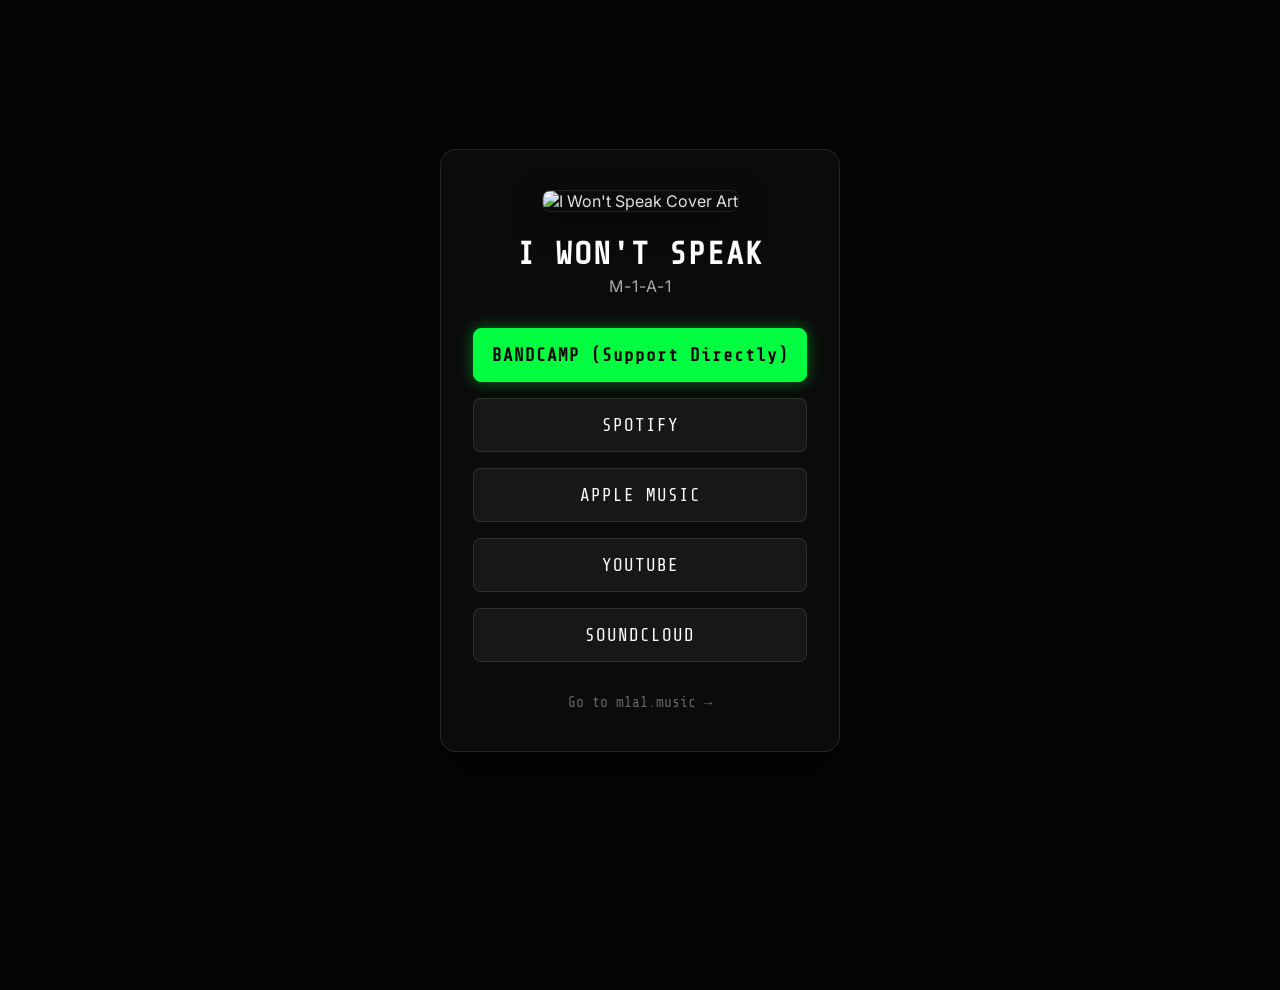
==== i-wont-speak/index.html @ 42a07173 "Add files via upload" ====
<!DOCTYPE html>
<html lang="en">
<head>
    <meta charset="UTF-8">
    <meta name="viewport" content="width=device-width, initial-scale=1.0">
    <meta name="description" content="Listen to I WON'T SPEAK by M-1-A-1">
    <title>M-1-A-1 - I WON'T SPEAK</title>
    <link rel="icon" type="image/png" href="../assets/favicon.png">
    <link href="https://fonts.googleapis.com/css2?family=Inter:wght@400;700;900&family=Share+Tech+Mono&display=swap" rel="stylesheet">
    <style>
        :root {
            --bg-color: #050505;
            --accent-color: #00ff41; /* Toxic Green */
            --text-color: #e0e0e0;
            --glass-bg: rgba(15, 15, 15, 0.7);
            --glass-border: rgba(255, 255, 255, 0.1);
        }

        * {
            margin: 0;
            padding: 0;
            box-sizing: border-box;
        }

        body {
            font-family: 'Inter', sans-serif;
            background-color: var(--bg-color);
            color: var(--text-color);
            min-height: 100vh;
            display: flex;
            align-items: center;
            justify-content: center;
            position: relative;
            padding: 2rem 0;
        }

        /* Blurred background of the cover art */
        .bg-blur {
            position: absolute;
            top: -10%;
            left: -10%;
            width: 120%;
            height: 120%;
            background-image: url('../assets/i-wont-speak.png');
            background-size: cover;
            background-position: center;
            filter: blur(40px) brightness(0.3);
            z-index: -1;
        }

        .smart-link-container {
            background: var(--glass-bg);
            backdrop-filter: blur(20px);
            -webkit-backdrop-filter: blur(20px);
            border: 1px solid var(--glass-border);
            border-radius: 16px;
            padding: 2.5rem 2rem;
            width: 90%;
            max-width: 400px;
            text-align: center;
            box-shadow: 0 25px 50px -12px rgba(0, 0, 0, 0.8);
            animation: fadeIn 0.8s ease-out;
        }

        .cover-art {
            width: 100%;
            max-width: 280px;
            border-radius: 8px;
            margin-bottom: 1.5rem;
            box-shadow: 0 10px 30px rgba(0, 0, 0, 0.5);
            border: 1px solid var(--glass-border);
        }

        h1 {
            font-family: 'Share Tech Mono', monospace;
            font-size: 2rem;
            color: #fff;
            margin-bottom: 0.25rem;
            letter-spacing: 2px;
        }

        h2 {
            font-size: 1rem;
            font-weight: 400;
            color: #aaa;
            margin-bottom: 2rem;
            letter-spacing: 1px;
        }

        .links-wrapper {
            display: flex;
            flex-direction: column;
            gap: 1rem;
        }

        .platform-btn {
            display: block;
            width: 100%;
            padding: 1rem;
            background: rgba(255, 255, 255, 0.05);
            color: #fff;
            text-decoration: none;
            font-family: 'Share Tech Mono', monospace;
            font-size: 1.1rem;
            border: 1px solid var(--glass-border);
            border-radius: 8px;
            transition: all 0.3s ease;
            letter-spacing: 1px;
            position: relative;
            overflow: hidden;
        }

        .platform-btn:hover {
            background: rgba(255, 255, 255, 0.1);
            border-color: var(--accent-color);
            transform: translateY(-2px);
            box-shadow: 0 5px 15px rgba(0, 255, 65, 0.1);
            color: var(--accent-color);
        }

        /* Glitch hover effect */
        .platform-btn::before {
            content: '';
            position: absolute;
            top: 0;
            left: -100%;
            width: 100%;
            height: 100%;
            background: linear-gradient(90deg, transparent, rgba(0, 255, 65, 0.1), transparent);
            transition: all 0.5s ease;
        }

        .platform-btn:hover::before {
            left: 100%;
        }

        .platform-btn-featured {
            background: var(--accent-color) !important;
            color: var(--bg-color) !important;
            border-color: var(--accent-color) !important;
            font-weight: 900;
            box-shadow: 0 0 15px rgba(0, 255, 65, 0.4);
        }

        .platform-btn-featured:hover {
            background: #00e03a !important;
            box-shadow: 0 0 25px rgba(0, 255, 65, 0.6);
            transform: translateY(-2px);
        }

        .footer-logo {
            margin-top: 2rem;
            font-family: 'Share Tech Mono', monospace;
            font-size: 0.9rem;
            color: #666;
            text-decoration: none;
            display: inline-block;
            transition: color 0.3s ease;
        }

        .footer-logo:hover {
            color: #fff;
        }

        @keyframes fadeIn {
            from { opacity: 0; transform: translateY(20px); }
            to { opacity: 1; transform: translateY(0); }
        }
    </style>
</head>
<body>
    <div class="bg-blur"></div>

    <div class="smart-link-container">
        <img src="../assets/i-wont-speak.png" alt="I Won't Speak Cover Art" class="cover-art">
        <h1>I WON'T SPEAK</h1>
        <h2>M-1-A-1</h2>

        <div class="links-wrapper">
            <a href="https://m1a1music.bandcamp.com/" target="_blank" rel="noopener noreferrer" class="platform-btn platform-btn-featured">BANDCAMP (Support Directly)</a>
            <!-- Replace the '#' below with the actual links once the song is live -->
            <a href="#" target="_blank" rel="noopener noreferrer" class="platform-btn">SPOTIFY</a>
            <a href="#" target="_blank" rel="noopener noreferrer" class="platform-btn">APPLE MUSIC</a>
            <a href="#" target="_blank" rel="noopener noreferrer" class="platform-btn">YOUTUBE</a>
            <a href="https://soundcloud.com/m1a1music" target="_blank" rel="noopener noreferrer" class="platform-btn">SOUNDCLOUD</a>
        </div>

        <a href="../index.html" class="footer-logo">Go to m1a1.music &rarr;</a>
    </div>
</body>
</html>
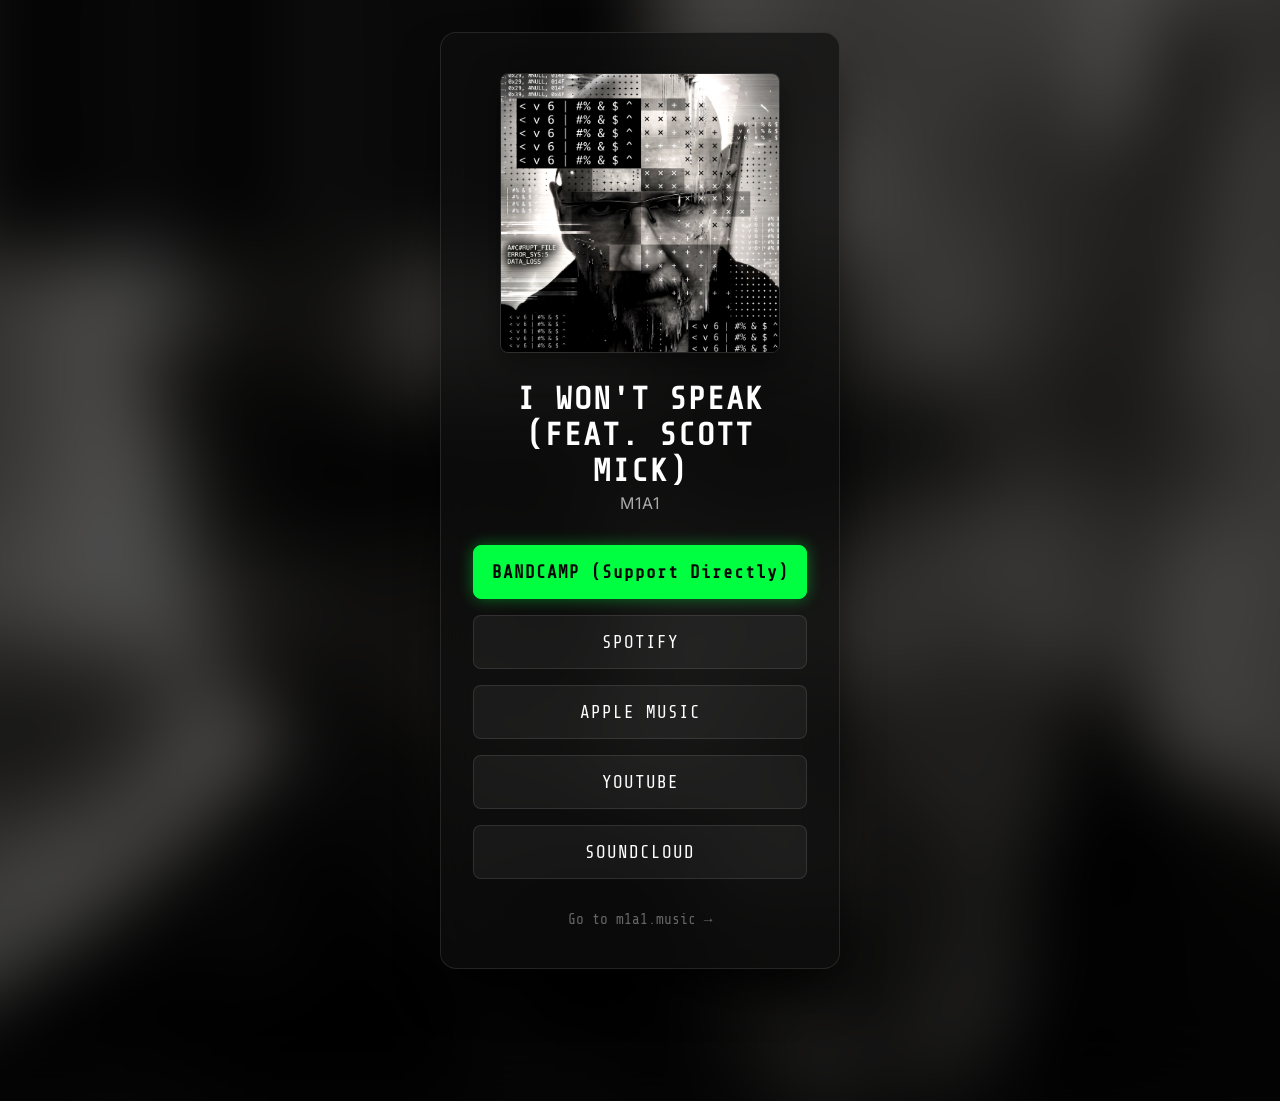
==== commit d45aa27f: "Add files via upload" ====
--- a/i-wont-speak/index.html
+++ b/i-wont-speak/index.html
@@ -3,8 +3,8 @@
 <head>
     <meta charset="UTF-8">
     <meta name="viewport" content="width=device-width, initial-scale=1.0">
-    <meta name="description" content="Listen to I WON'T SPEAK by M-1-A-1">
-    <title>M-1-A-1 - I WON'T SPEAK</title>
+    <meta name="description" content="Listen to I WON'T SPEAK by M1A1">
+    <title>M1A1 - I WON'T SPEAK</title>
     <link rel="icon" type="image/png" href="../assets/favicon.png">
     <link href="https://fonts.googleapis.com/css2?family=Inter:wght@400;700;900&family=Share+Tech+Mono&display=swap" rel="stylesheet">
     <style>
@@ -173,8 +173,8 @@
 
     <div class="smart-link-container">
         <img src="../assets/i-wont-speak.png" alt="I Won't Speak Cover Art" class="cover-art">
-        <h1>I WON'T SPEAK</h1>
-        <h2>M-1-A-1</h2>
+        <h1>I WON'T SPEAK (FEAT. SCOTT MICK)</h1>
+        <h2>M1A1</h2>
 
         <div class="links-wrapper">
             <a href="https://m1a1music.bandcamp.com/" target="_blank" rel="noopener noreferrer" class="platform-btn platform-btn-featured">BANDCAMP (Support Directly)</a>
